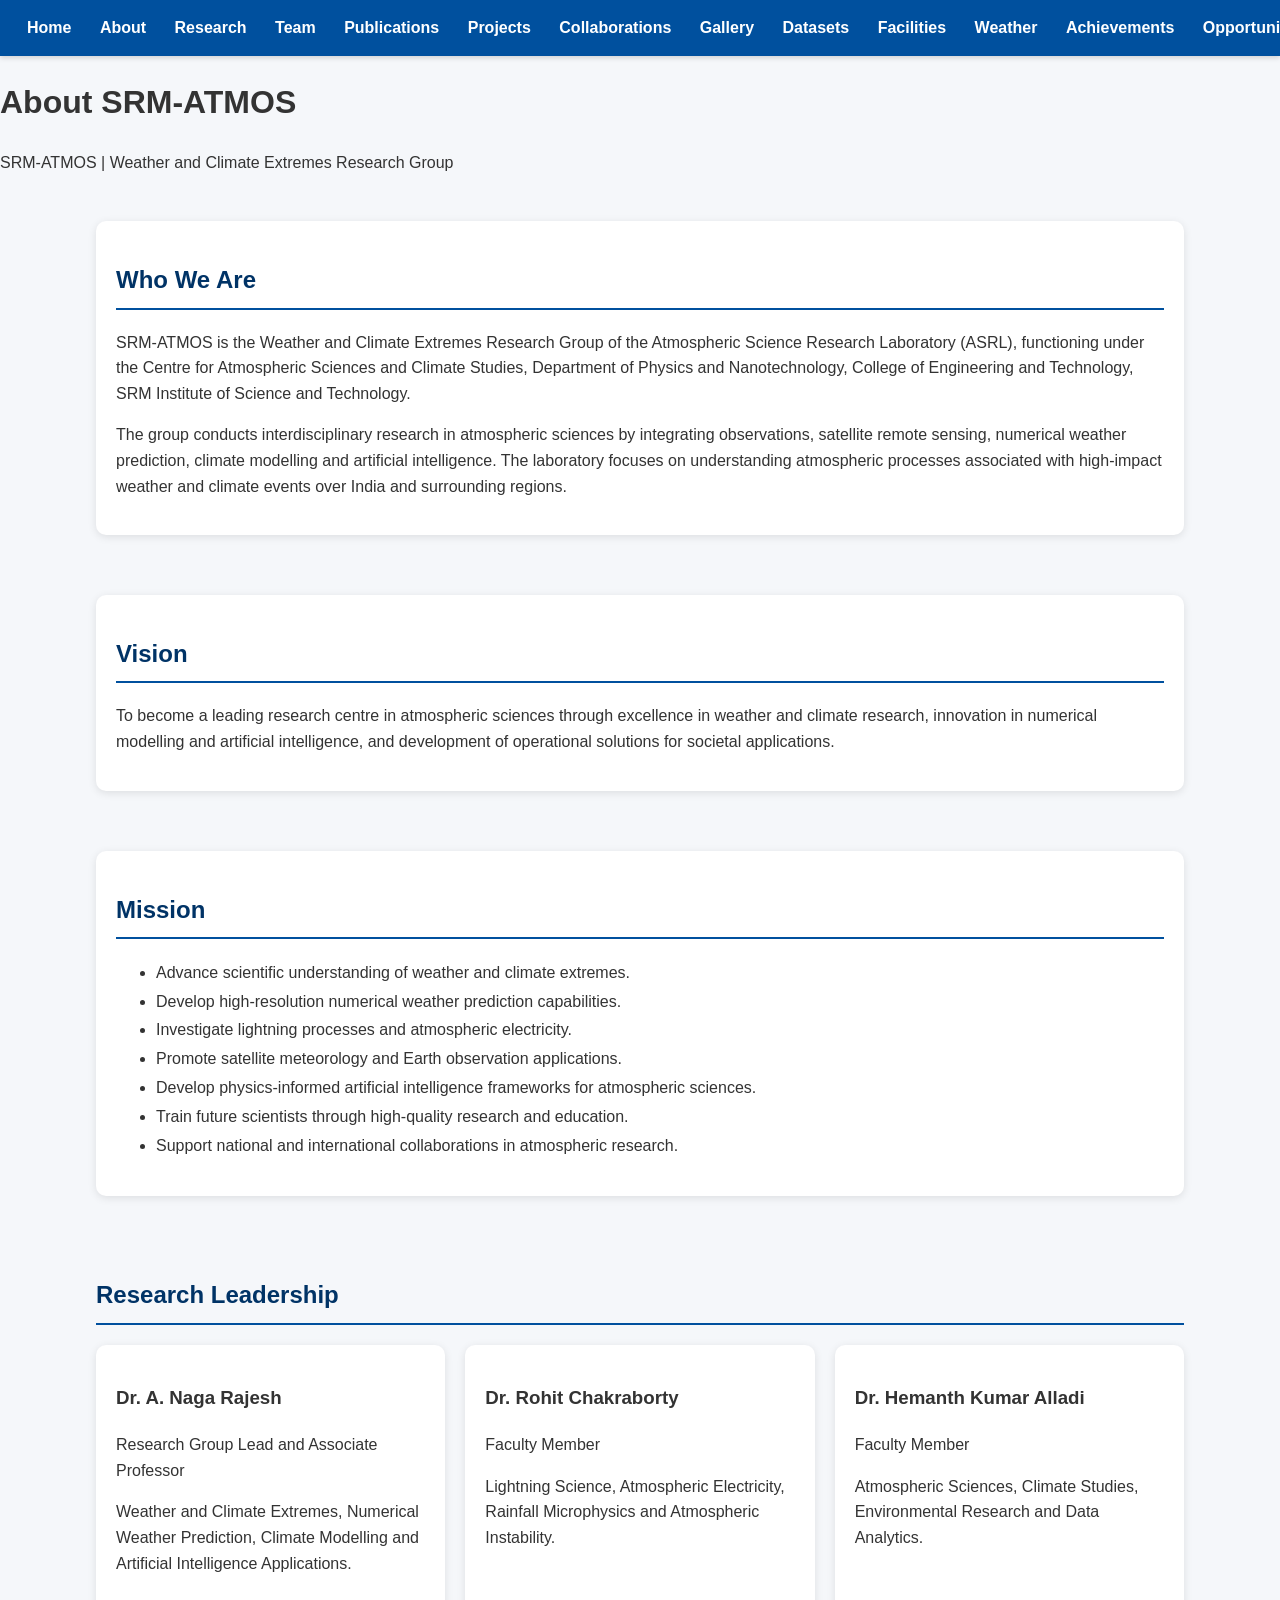
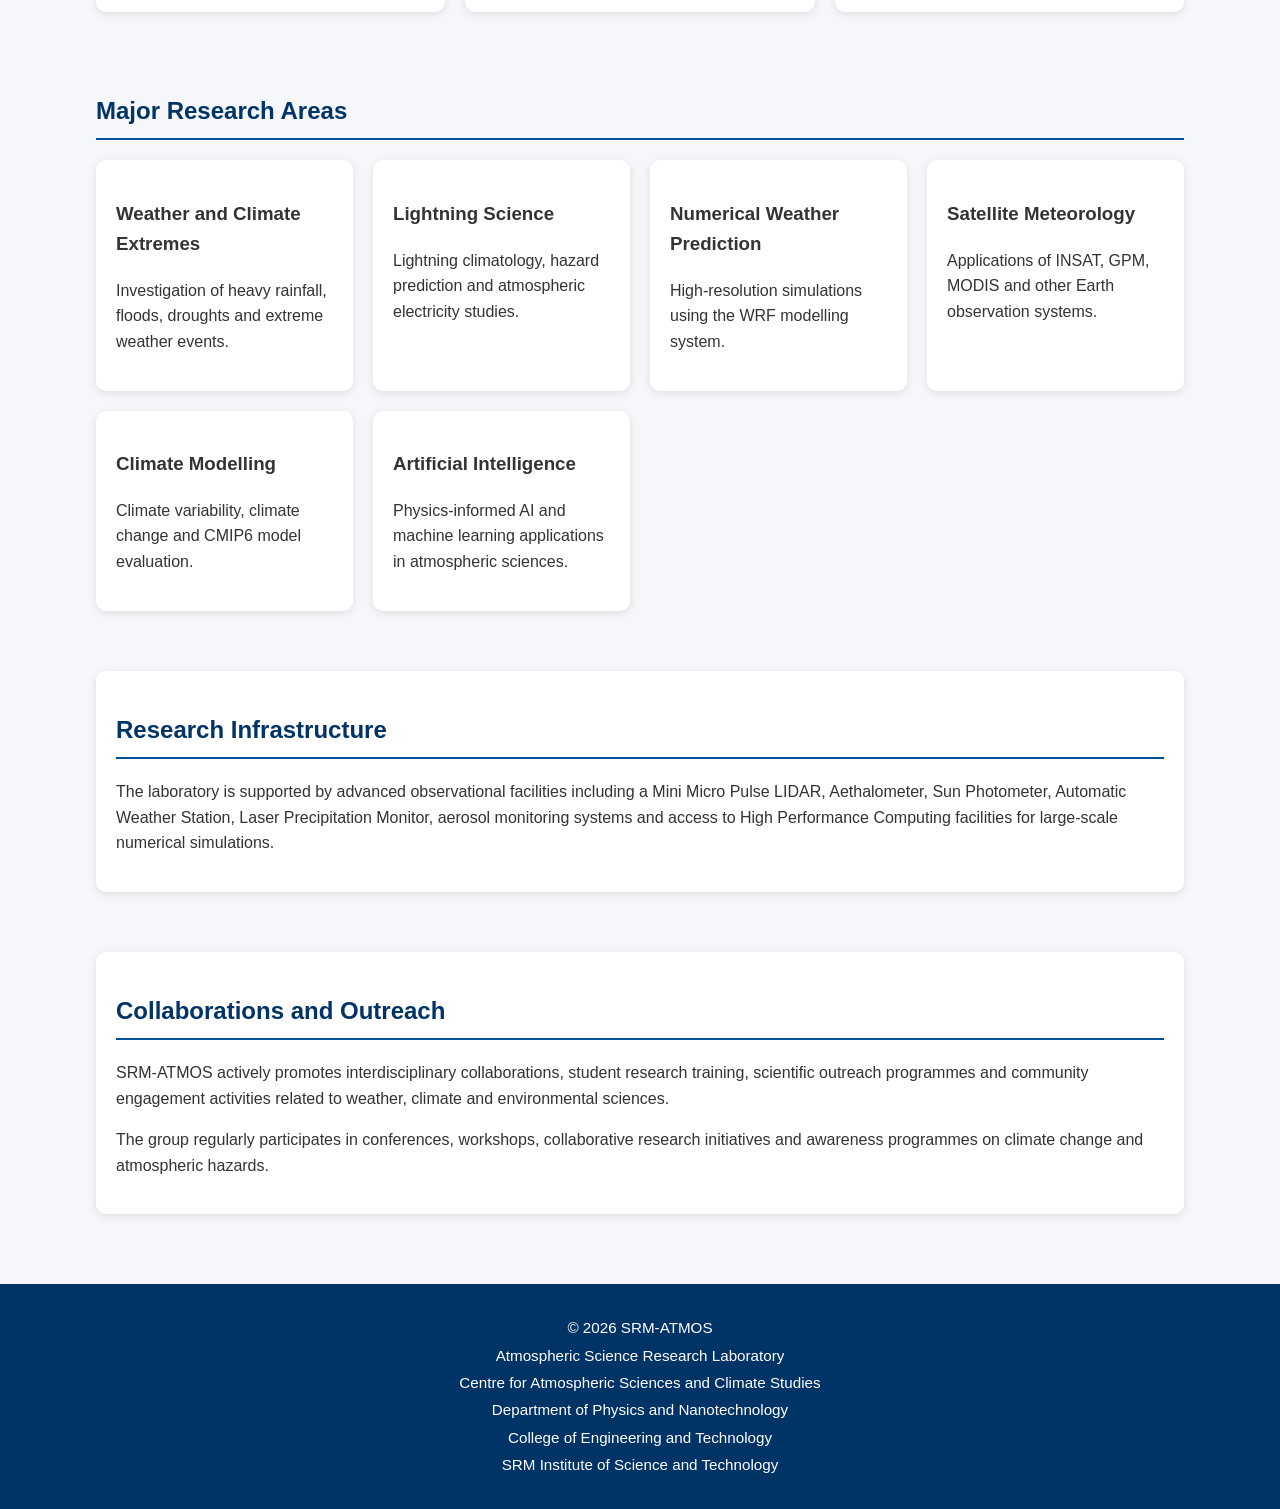
==== about.html @ 1bf23ae3 "Update about.html" ====
<!DOCTYPE html>

<html>

<head>

    <title>About - SRM-ATMOS</title>

    <link rel="stylesheet" href="css/style.css">

    <link rel="icon" href="images/logo.png">

    <meta charset="UTF-8">

    <meta name="viewport" content="width=device-width, initial-scale=1.0">

</head>

<body>

<nav>

    <a href="index.html">Home</a>
    <a href="about.html">About</a>
    <a href="research.html">Research</a>
    <a href="team.html">Team</a>
    <a href="publications.html">Publications</a>
    <a href="projects.html">Projects</a>
    <a href="collaborations.html">Collaborations</a>
    <a href="gallery.html">Gallery</a>
    <a href="datasets.html">Datasets</a>
    <a href="facilities.html">Facilities</a>
    <a href="weather.html">Weather</a>
    <a href="achievements.html">Achievements</a>
    <a href="opportunities.html">Opportunities</a>
    <a href="contact.html">Contact</a>

</nav>

<header>

<h1>About SRM-ATMOS</h1>

 <p>SRM-ATMOS | Weather and Climate Extremes Research Group</p>
</header>

<div class="container">

<section class="section">

<div class="card">

<h2>Who We Are</h2>

<p>
SRM-ATMOS is the Weather and Climate Extremes Research Group of the Atmospheric Science Research Laboratory (ASRL), functioning under the Centre for Atmospheric Sciences and Climate Studies, Department of Physics and Nanotechnology, College of Engineering and Technology, SRM Institute of Science and Technology.
</p>

<p>
The group conducts interdisciplinary research in atmospheric sciences by integrating observations, satellite remote sensing, numerical weather prediction, climate modelling and artificial intelligence. The laboratory focuses on understanding atmospheric processes associated with high-impact weather and climate events over India and surrounding regions.
</p>

</div>

</section>

<section class="section">

<div class="card">

<h2>Vision</h2>

<p>
To become a leading research centre in atmospheric sciences through excellence in weather and climate research, innovation in numerical modelling and artificial intelligence, and development of operational solutions for societal applications.
</p>

</div>

</section>

<section class="section">

<div class="card">

<h2>Mission</h2>

<ul>

<li>Advance scientific understanding of weather and climate extremes.</li>

<li>Develop high-resolution numerical weather prediction capabilities.</li>

<li>Investigate lightning processes and atmospheric electricity.</li>

<li>Promote satellite meteorology and Earth observation applications.</li>

<li>Develop physics-informed artificial intelligence frameworks for atmospheric sciences.</li>

<li>Train future scientists through high-quality research and education.</li>

<li>Support national and international collaborations in atmospheric research.</li>

</ul>

</div>

</section>

<section class="section">

<h2>Research Leadership</h2>

<div class="grid">

<div class="card">

<h3>Dr. A. Naga Rajesh</h3>

<p>
Research Group Lead and Associate Professor
</p>

<p>
Weather and Climate Extremes, Numerical Weather Prediction, Climate Modelling and Artificial Intelligence Applications.
</p>

</div>

<div class="card">

<h3>Dr. Rohit Chakraborty</h3>

<p>
Faculty Member
</p>

<p>
Lightning Science, Atmospheric Electricity, Rainfall Microphysics and Atmospheric Instability.
</p>

</div>

<div class="card">

<h3>Dr. Hemanth Kumar Alladi</h3>

<p>
Faculty Member
</p>

<p>
Atmospheric Sciences, Climate Studies, Environmental Research and Data Analytics.
</p>

</div>

</div>

</section>

<section class="section">

<h2>Major Research Areas</h2>

<div class="grid">

<div class="card">
<h3>Weather and Climate Extremes</h3>
<p>Investigation of heavy rainfall, floods, droughts and extreme weather events.</p>
</div>

<div class="card">
<h3>Lightning Science</h3>
<p>Lightning climatology, hazard prediction and atmospheric electricity studies.</p>
</div>

<div class="card">
<h3>Numerical Weather Prediction</h3>
<p>High-resolution simulations using the WRF modelling system.</p>
</div>

<div class="card">
<h3>Satellite Meteorology</h3>
<p>Applications of INSAT, GPM, MODIS and other Earth observation systems.</p>
</div>

<div class="card">
<h3>Climate Modelling</h3>
<p>Climate variability, climate change and CMIP6 model evaluation.</p>
</div>

<div class="card">
<h3>Artificial Intelligence</h3>
<p>Physics-informed AI and machine learning applications in atmospheric sciences.</p>
</div>

</div>

</section>

<section class="section">

<div class="card">

<h2>Research Infrastructure</h2>

<p>
The laboratory is supported by advanced observational facilities including a Mini Micro Pulse LIDAR, Aethalometer, Sun Photometer, Automatic Weather Station, Laser Precipitation Monitor, aerosol monitoring systems and access to High Performance Computing facilities for large-scale numerical simulations.
</p>

</div>

</section>

<section class="section">

<div class="card">

<h2>Collaborations and Outreach</h2>

<p>
SRM-ATMOS actively promotes interdisciplinary collaborations, student research training, scientific outreach programmes and community engagement activities related to weather, climate and environmental sciences.
</p>

<p>
The group regularly participates in conferences, workshops, collaborative research initiatives and awareness programmes on climate change and atmospheric hazards.
</p>

</div>

</section>

</div>

<footer>

© 2026 SRM-ATMOS<br>

Atmospheric Science Research Laboratory<br>

Centre for Atmospheric Sciences and Climate Studies<br>

Department of Physics and Nanotechnology<br>

College of Engineering and Technology<br>

SRM Institute of Science and Technology

</footer>

</body>

</html>
---- css/style.css ----
```css
body{
    background:red !important;
}

body{
    font-family: Arial, Helvetica, sans-serif;
    margin:0;
    padding:0;
    background:#f5f7fa;
    color:#333;
    line-height:1.6;
}

/* =====================================
   NAVIGATION
===================================== */

nav{
    background:#00509e;
    text-align:center;
    padding:15px;
    position:sticky;
    top:0;
    z-index:1000;
    box-shadow:0 2px 5px rgba(0,0,0,0.15);

    overflow-x:auto;
    white-space:nowrap;
}

nav a{
    color:white;
    text-decoration:none;
    margin:0 12px;
    font-weight:bold;
    display:inline-block;
}

nav a:hover{
    color:#ffcc00;
}

/* =====================================
   HERO BANNER
===================================== */

.hero{
    width:100%;
    text-align:center;
    background:white;
}

.banner-image{
    width:100%;
    height:auto;
    display:block;
}

/* =====================================
   MAIN LAYOUT
===================================== */

.container{
    width:85%;
    max-width:1100px;
    margin:auto;
}

.section{
    padding:30px 0;
}

.section h2{
    color:#003366;
    border-bottom:2px solid #00509e;
    padding-bottom:8px;
    margin-bottom:20px;
}

/* =====================================
   GRID
===================================== */

.grid{
    display:grid;
    grid-template-columns:repeat(auto-fit,minmax(250px,1fr));
    gap:20px;
}

/* =====================================
   CARDS
===================================== */

.card{
    background:white;
    padding:20px;
    border-radius:10px;
    box-shadow:0 2px 8px rgba(0,0,0,0.10);
    transition:0.3s;
}

.card:hover{
    transform:translateY(-4px);
}

/* =====================================
   FACULTY PROFILES
===================================== */

.profile-card{
    text-align:center;
}

.profile-card img{
    width:180px;
    height:220px;
    object-fit:cover;
    border-radius:10px;
    border:3px solid #003366;
    margin-bottom:10px;
}

.profile-card h3{
    color:#003366;
    margin-top:10px;
    margin-bottom:5px;
}

/* =====================================
   BUTTONS
===================================== */

.button{
    display:inline-block;
    background:#00509e;
    color:white;
    text-decoration:none;
    padding:10px 18px;
    border-radius:5px;
    margin-top:10px;
}

.button:hover{
    background:#003366;
}

/* =====================================
   TABLES
===================================== */

table{
    width:100%;
    border-collapse:collapse;
    background:white;
    overflow-x:auto;
    display:block;
}

table,
th,
td{
    border:1px solid #ddd;
}

th{
    background:#00509e;
    color:white;
}

th,
td{
    padding:12px;
    text-align:left;
}

/* =====================================
   LISTS
===================================== */

ul{
    line-height:1.8;
}

/* =====================================
   IMAGES
===================================== */

img{
    max-width:100%;
}

.gallery img{
    width:100%;
    border-radius:8px;
}
.gallery-image{
    width:100%;
    height:250px;
    object-fit:cover;
    border-radius:8px;
}
/* =====================================
   FOOTER
===================================== */

footer{
    background:#003366;
    color:white;
    text-align:center;
    padding:30px;
    margin-top:40px;
    line-height:1.8;
    font-size:0.95rem;
}

/* =====================================
   MOBILE DEVICES
===================================== */

/* =====================================
   MOBILE DEVICES
===================================== */

@media screen and (max-width:768px){

    /* Compact Menu */

   nav{
    display:flex;
    overflow-x:auto;
    white-space:nowrap;
    padding:10px;
    gap:10px;
    justify-content:flex-start;
    -webkit-overflow-scrolling:touch;
}

    nav a{
    display:inline-block;
    flex:0 0 auto;
    margin:0;
    padding:8px 12px;
    background:none;
    border-radius:0;
    font-size:14px;
}

    .container{
        width:95%;
    }

    /* Banner */

    .banner-image{
        width:100%;
        height:auto;
        max-height:none;
    }

    /* Profile Images */

    .profile-card img{
        width:130px;
        height:160px;
    }

    /* Cards */

    .card{
        padding:15px;
    }

    .section{
        padding:20px 0;
    }

    /* Typography */

    h1{
        font-size:1.8rem;
    }

    h2{
        font-size:1.4rem;
    }

    h3{
        font-size:1.1rem;
    }

    /* Single-column Layout */

    .grid{
        grid-template-columns:1fr;
    }

    .grid > *{
        width:100%;
    }

    /* Tables */

    table{
        display:block;
        overflow-x:auto;
        white-space:nowrap;
    }

    /* Weather Maps */

    iframe{
        width:100%;
        height:400px;
    }

}
/* =====================================
   LARGE SCREENS
===================================== */

@media screen and (min-width:1200px){

    .container{
        max-width:1200px;
    }

}
```
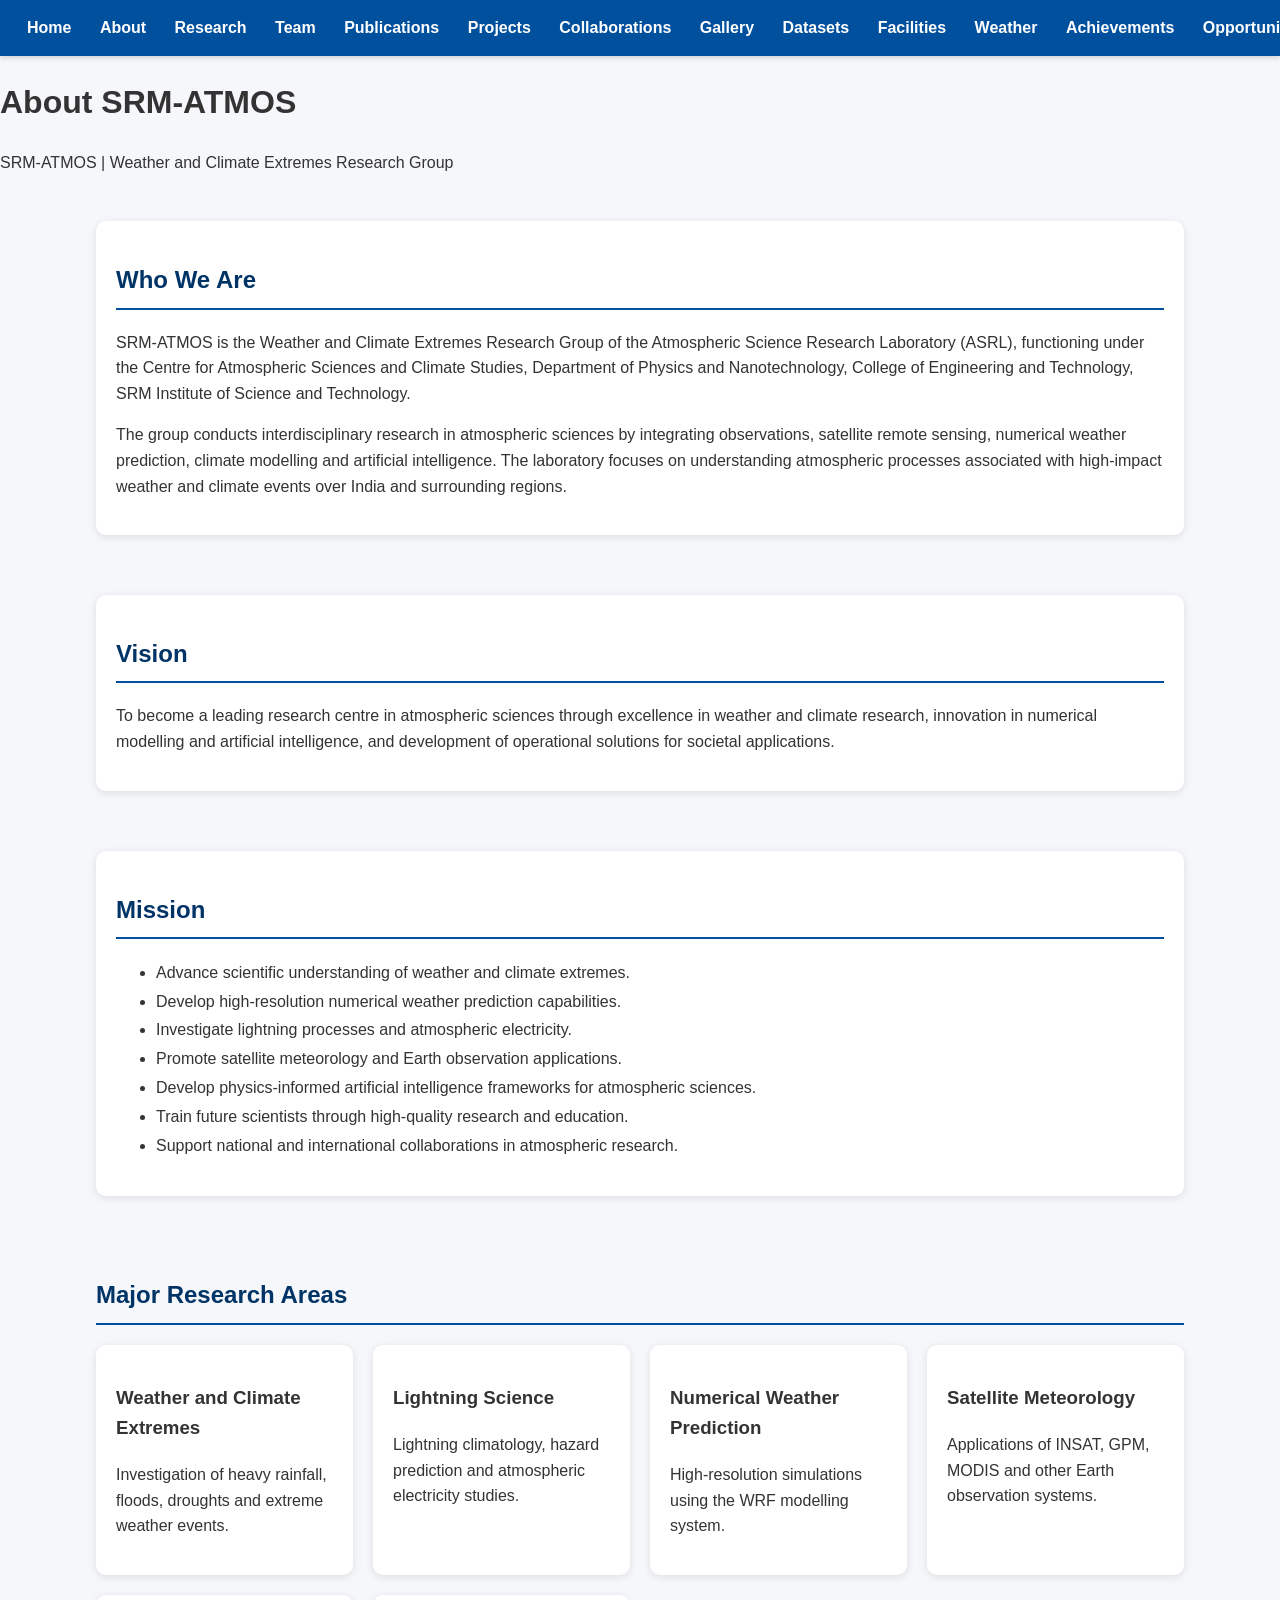
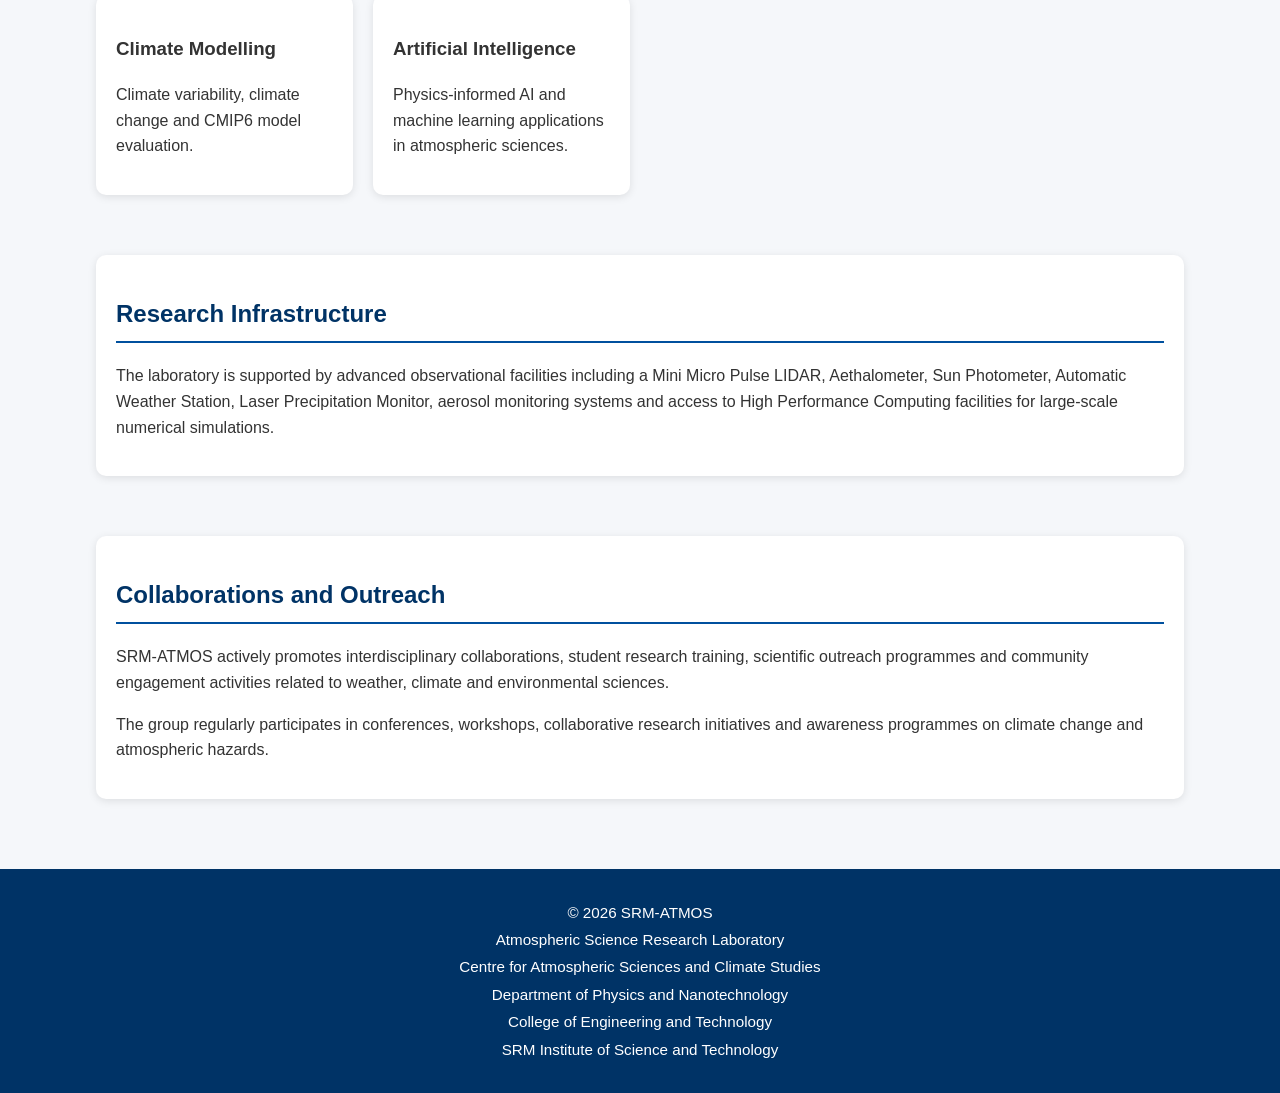
==== commit a9a34c8a: "Update about.html" ====
--- a/about.html
+++ b/about.html
@@ -108,58 +108,6 @@
 
 <section class="section">
 
-<h2>Research Leadership</h2>
-
-<div class="grid">
-
-<div class="card">
-
-<h3>Dr. A. Naga Rajesh</h3>
-
-<p>
-Research Group Lead and Associate Professor
-</p>
-
-<p>
-Weather and Climate Extremes, Numerical Weather Prediction, Climate Modelling and Artificial Intelligence Applications.
-</p>
-
-</div>
-
-<div class="card">
-
-<h3>Dr. Rohit Chakraborty</h3>
-
-<p>
-Faculty Member
-</p>
-
-<p>
-Lightning Science, Atmospheric Electricity, Rainfall Microphysics and Atmospheric Instability.
-</p>
-
-</div>
-
-<div class="card">
-
-<h3>Dr. Hemanth Kumar Alladi</h3>
-
-<p>
-Faculty Member
-</p>
-
-<p>
-Atmospheric Sciences, Climate Studies, Environmental Research and Data Analytics.
-</p>
-
-</div>
-
-</div>
-
-</section>
-
-<section class="section">
-
 <h2>Major Research Areas</h2>
 
 <div class="grid">
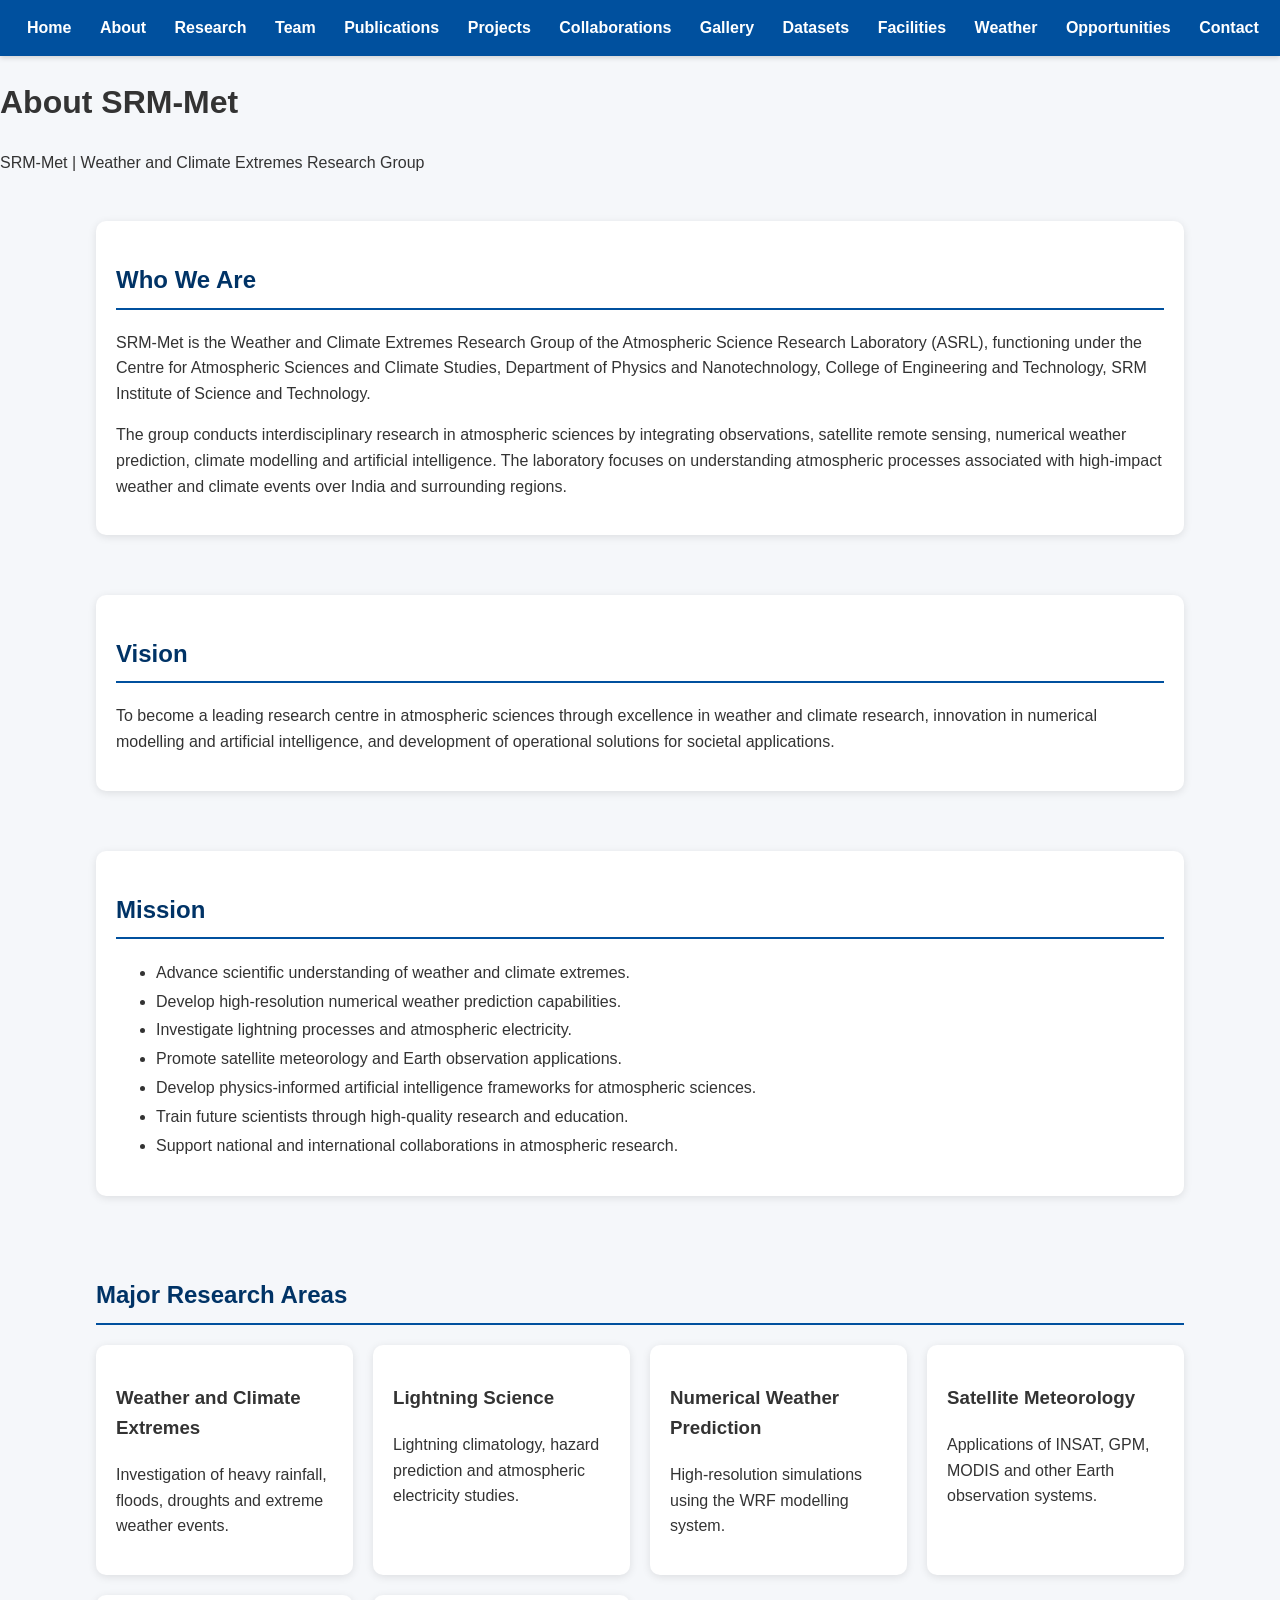
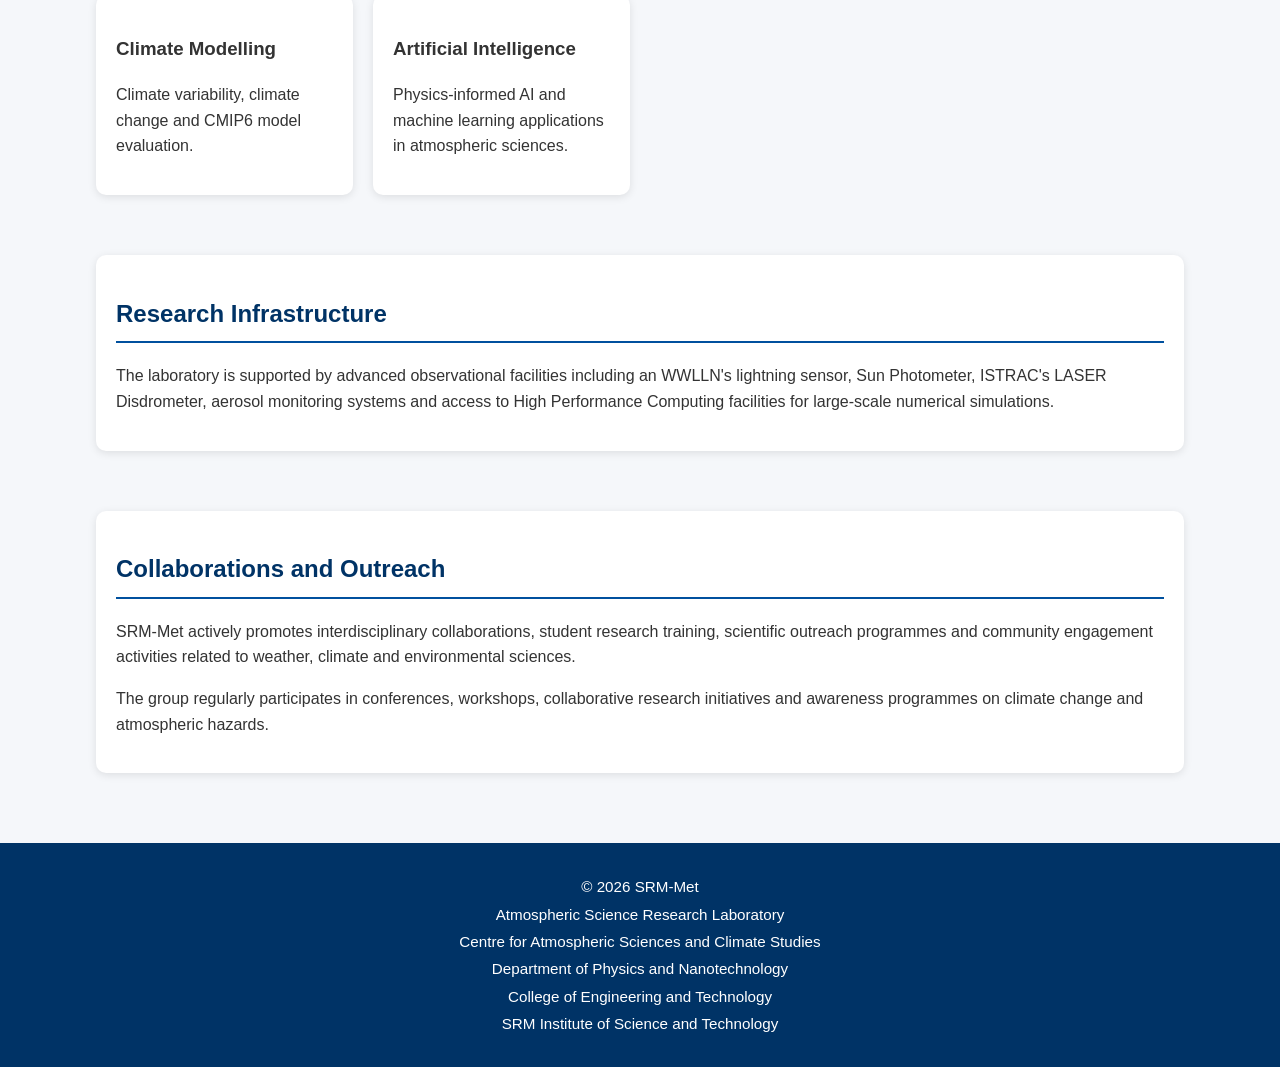
==== commit b87a2c35: "Update about.html" ====
--- a/about.html
+++ b/about.html
@@ -4,7 +4,7 @@
 
 <head>
 
-    <title>About - SRM-ATMOS</title>
+    <title>About - SRM-Met</title>
 
     <link rel="stylesheet" href="css/style.css">
 
@@ -31,7 +31,6 @@
     <a href="datasets.html">Datasets</a>
     <a href="facilities.html">Facilities</a>
     <a href="weather.html">Weather</a>
-    <a href="achievements.html">Achievements</a>
     <a href="opportunities.html">Opportunities</a>
     <a href="contact.html">Contact</a>
 
@@ -39,9 +38,9 @@
 
 <header>
 
-<h1>About SRM-ATMOS</h1>
-
- <p>SRM-ATMOS | Weather and Climate Extremes Research Group</p>
+<h1>About SRM-Met</h1>
+
+ <p>SRM-Met | Weather and Climate Extremes Research Group</p>
 </header>
 
 <div class="container">
@@ -53,7 +52,7 @@
 <h2>Who We Are</h2>
 
 <p>
-SRM-ATMOS is the Weather and Climate Extremes Research Group of the Atmospheric Science Research Laboratory (ASRL), functioning under the Centre for Atmospheric Sciences and Climate Studies, Department of Physics and Nanotechnology, College of Engineering and Technology, SRM Institute of Science and Technology.
+SRM-Met is the Weather and Climate Extremes Research Group of the Atmospheric Science Research Laboratory (ASRL), functioning under the Centre for Atmospheric Sciences and Climate Studies, Department of Physics and Nanotechnology, College of Engineering and Technology, SRM Institute of Science and Technology.
 </p>
 
 <p>
@@ -153,7 +152,7 @@
 <h2>Research Infrastructure</h2>
 
 <p>
-The laboratory is supported by advanced observational facilities including a Mini Micro Pulse LIDAR, Aethalometer, Sun Photometer, Automatic Weather Station, Laser Precipitation Monitor, aerosol monitoring systems and access to High Performance Computing facilities for large-scale numerical simulations.
+The laboratory is supported by advanced observational facilities including an WWLLN's lightning sensor, Sun Photometer, ISTRAC's LASER Disdrometer, aerosol monitoring systems and access to High Performance Computing facilities for large-scale numerical simulations.
 </p>
 
 </div>
@@ -167,7 +166,7 @@
 <h2>Collaborations and Outreach</h2>
 
 <p>
-SRM-ATMOS actively promotes interdisciplinary collaborations, student research training, scientific outreach programmes and community engagement activities related to weather, climate and environmental sciences.
+SRM-Met actively promotes interdisciplinary collaborations, student research training, scientific outreach programmes and community engagement activities related to weather, climate and environmental sciences.
 </p>
 
 <p>
@@ -182,7 +181,7 @@
 
 <footer>
 
-© 2026 SRM-ATMOS<br>
+© 2026 SRM-Met<br>
 
 Atmospheric Science Research Laboratory<br>
 
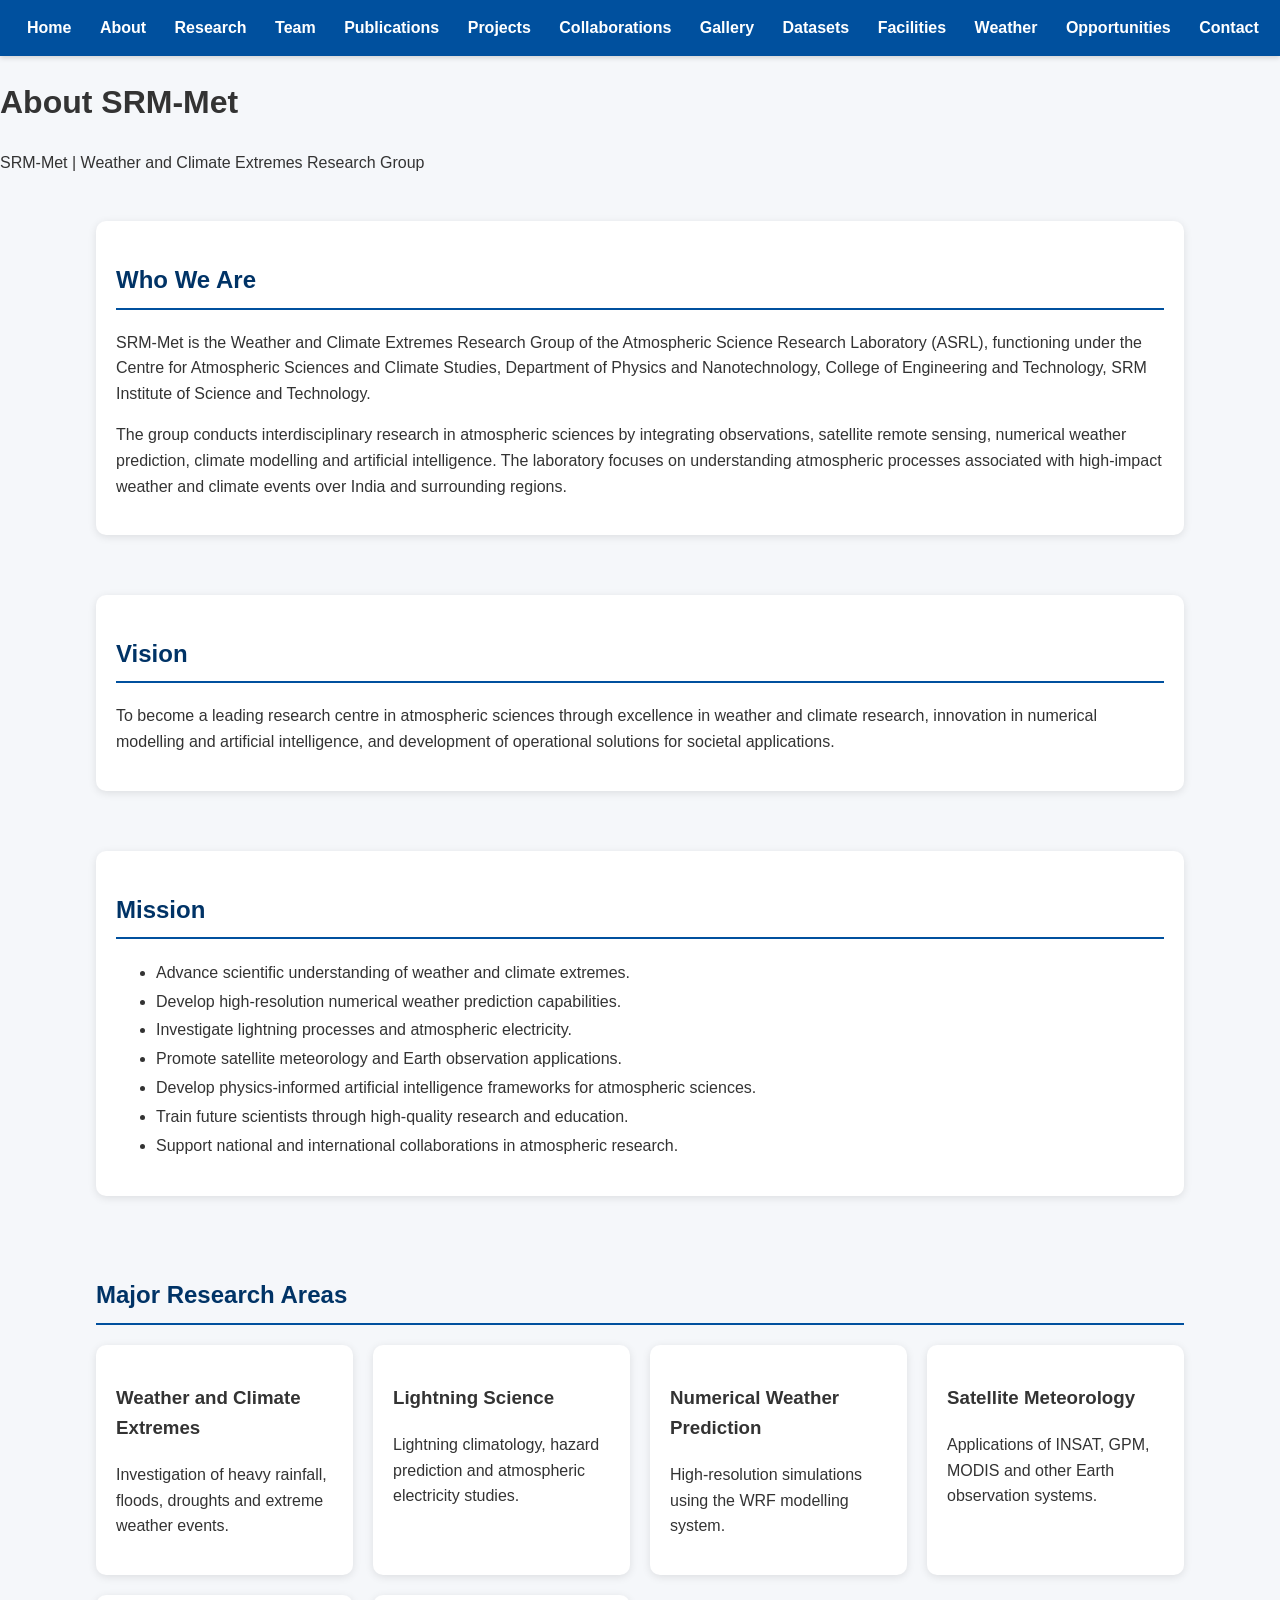
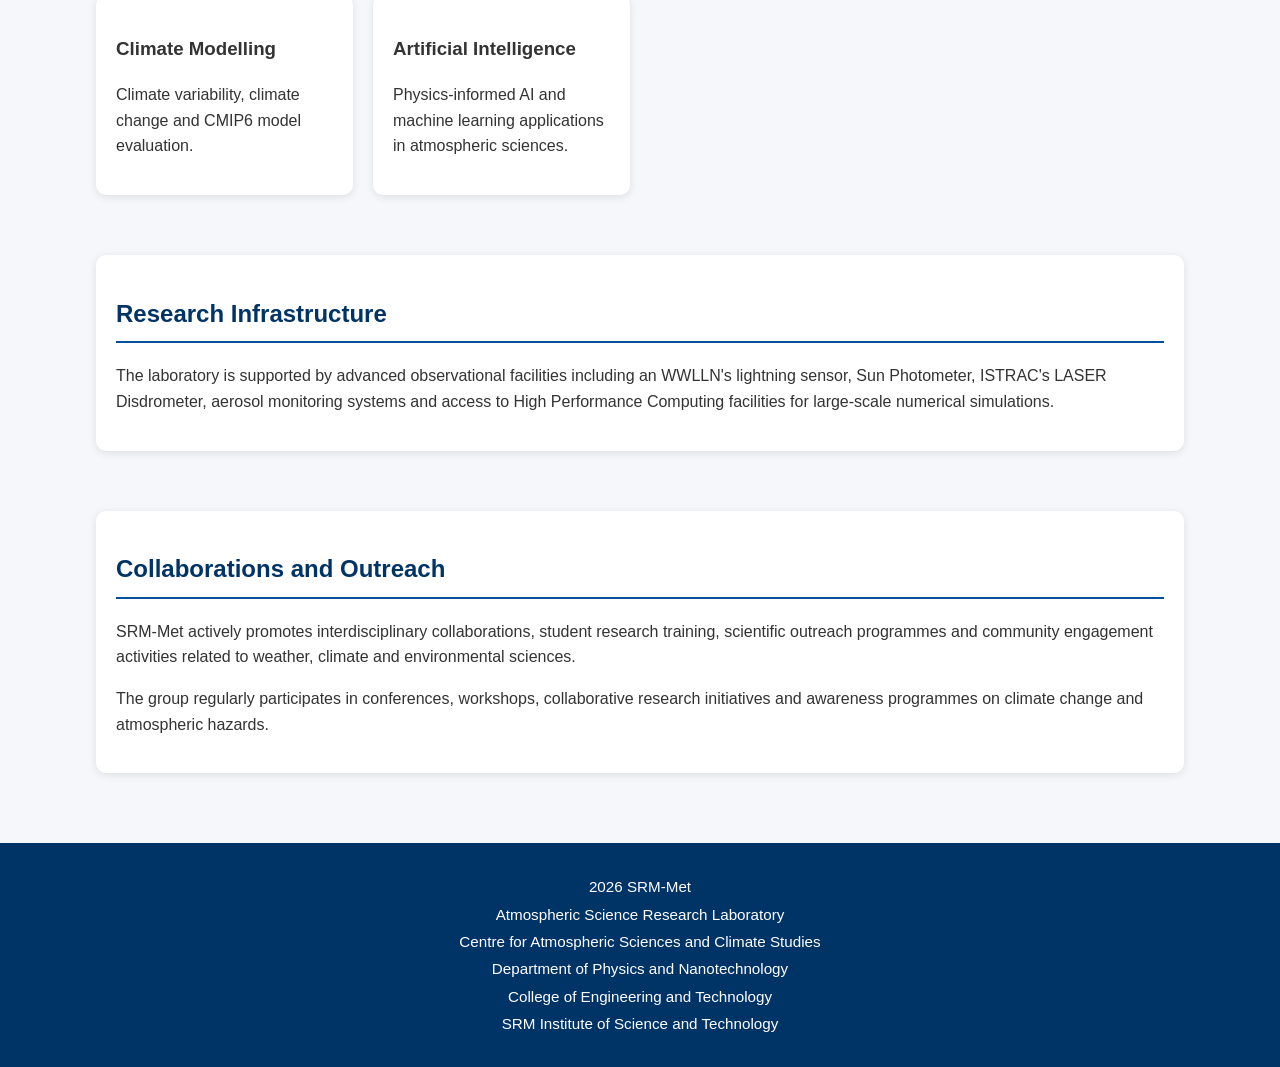
==== commit 6c9ad06b: "Update about.html" ====
--- a/about.html
+++ b/about.html
@@ -13,7 +13,15 @@
     <meta charset="UTF-8">
 
     <meta name="viewport" content="width=device-width, initial-scale=1.0">
-
+<!-- Google tag (gtag.js) -->
+<script async src="https://www.googletagmanager.com/gtag/js?id=G-F5K1TEDGQZ"></script>
+<script>
+  window.dataLayer = window.dataLayer || [];
+  function gtag(){dataLayer.push(arguments);}
+  gtag('js', new Date());
+
+  gtag('config', 'G-F5K1TEDGQZ');
+</script>
 </head>
 
 <body>
@@ -181,7 +189,7 @@
 
 <footer>
 
-© 2026 SRM-Met<br>
+2026 SRM-Met<br>
 
 Atmospheric Science Research Laboratory<br>
 
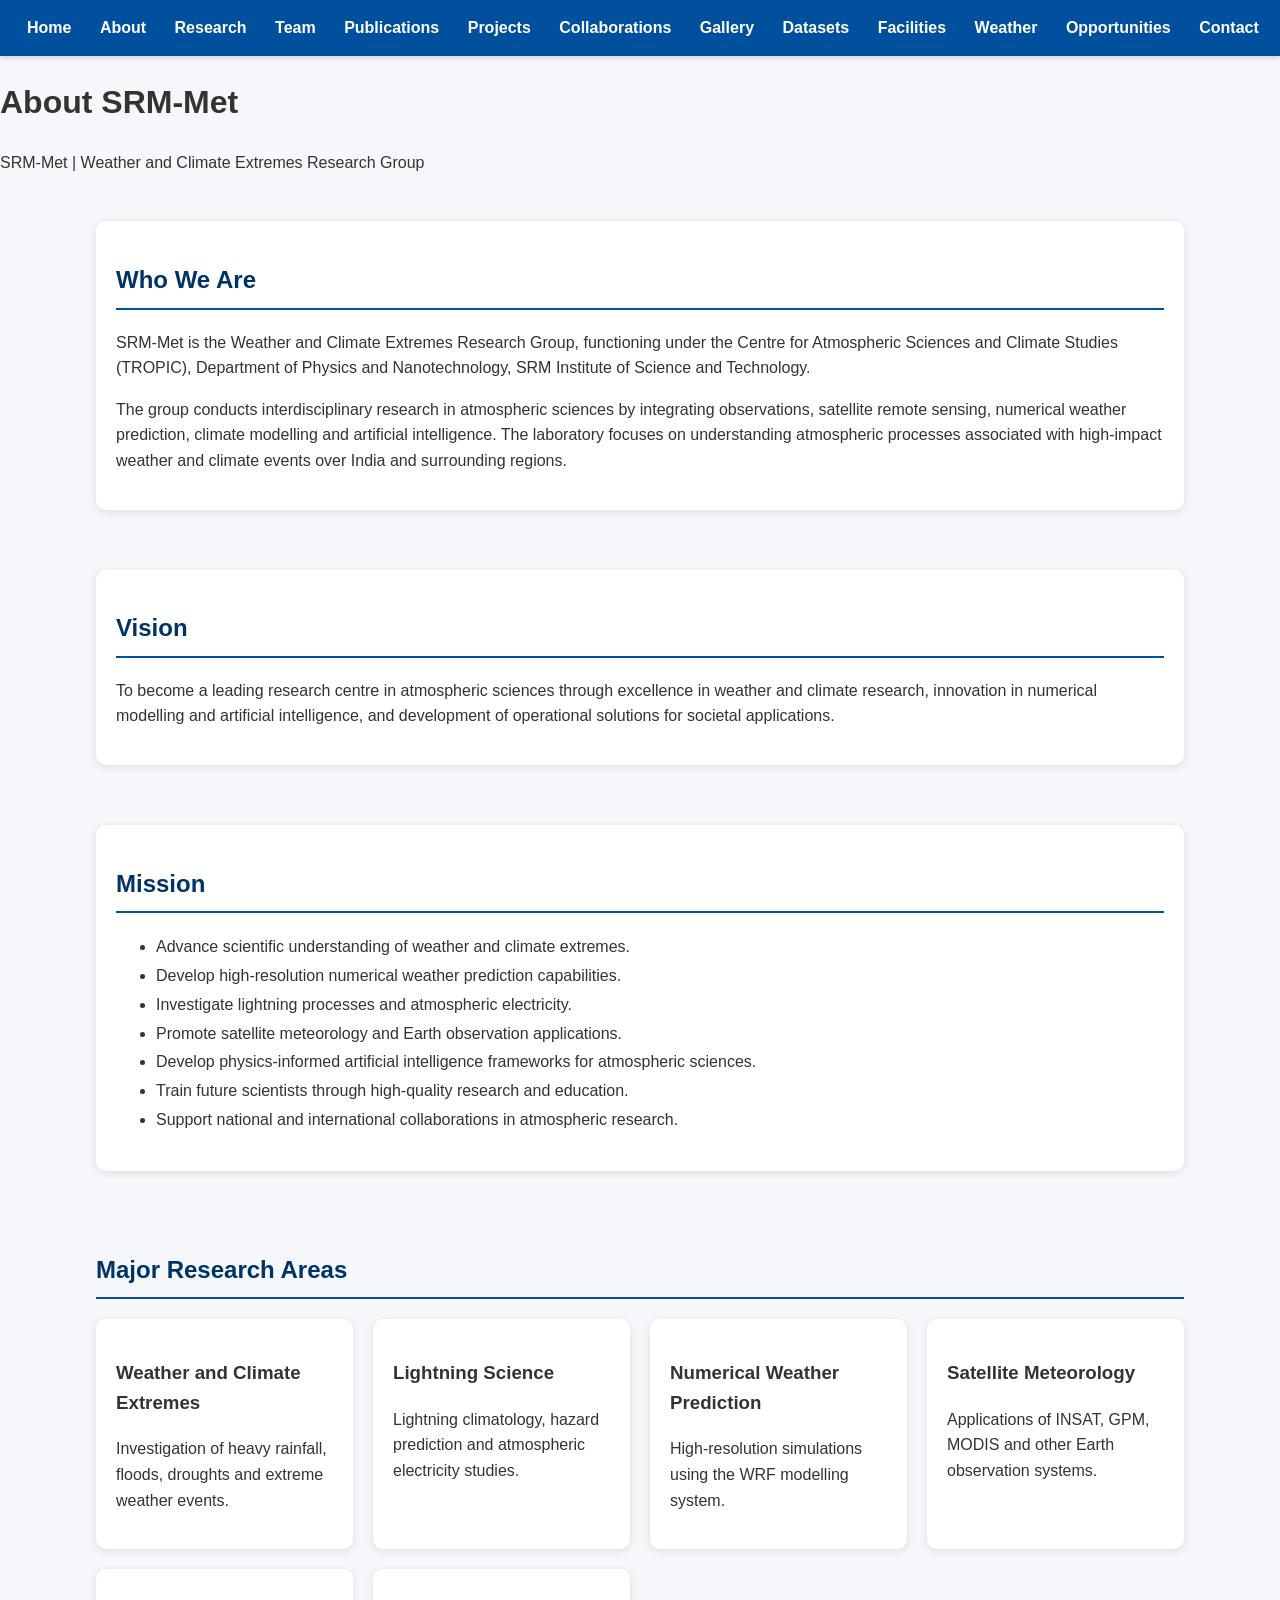
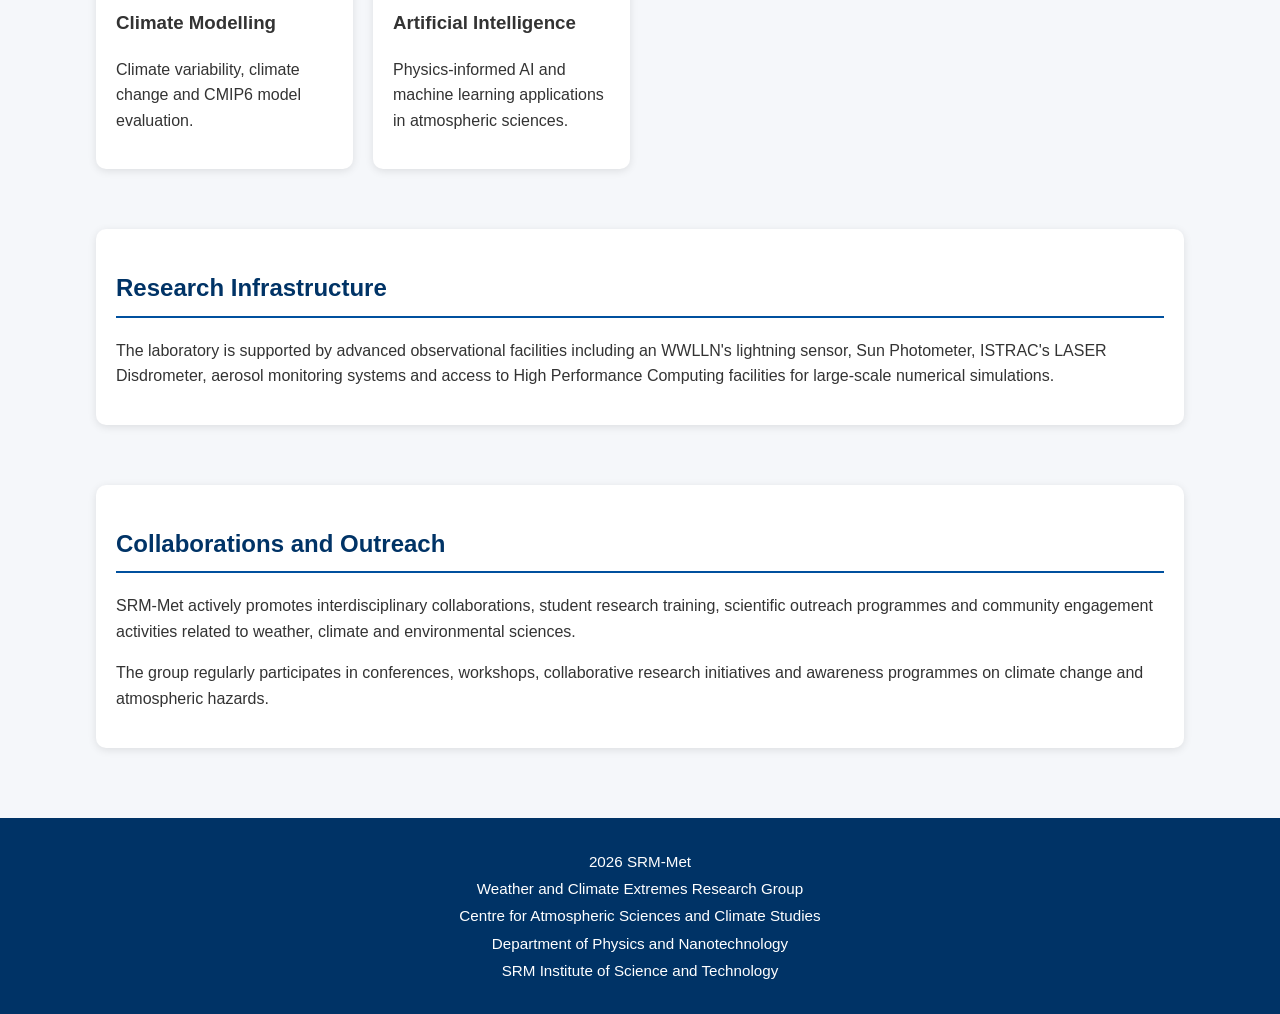
==== commit ddee8bd4: "Update about.html" ====
--- a/about.html
+++ b/about.html
@@ -60,7 +60,7 @@
 <h2>Who We Are</h2>
 
 <p>
-SRM-Met is the Weather and Climate Extremes Research Group of the Atmospheric Science Research Laboratory (ASRL), functioning under the Centre for Atmospheric Sciences and Climate Studies, Department of Physics and Nanotechnology, College of Engineering and Technology, SRM Institute of Science and Technology.
+SRM-Met is the Weather and Climate Extremes Research Group, functioning under the Centre for Atmospheric Sciences and Climate Studies (TROPIC), Department of Physics and Nanotechnology, SRM Institute of Science and Technology.
 </p>
 
 <p>
@@ -190,15 +190,9 @@
 <footer>
 
 2026 SRM-Met<br>
-
-Atmospheric Science Research Laboratory<br>
-
+Weather and Climate Extremes Research Group<br>
 Centre for Atmospheric Sciences and Climate Studies<br>
-
 Department of Physics and Nanotechnology<br>
-
-College of Engineering and Technology<br>
-
 SRM Institute of Science and Technology
 
 </footer>
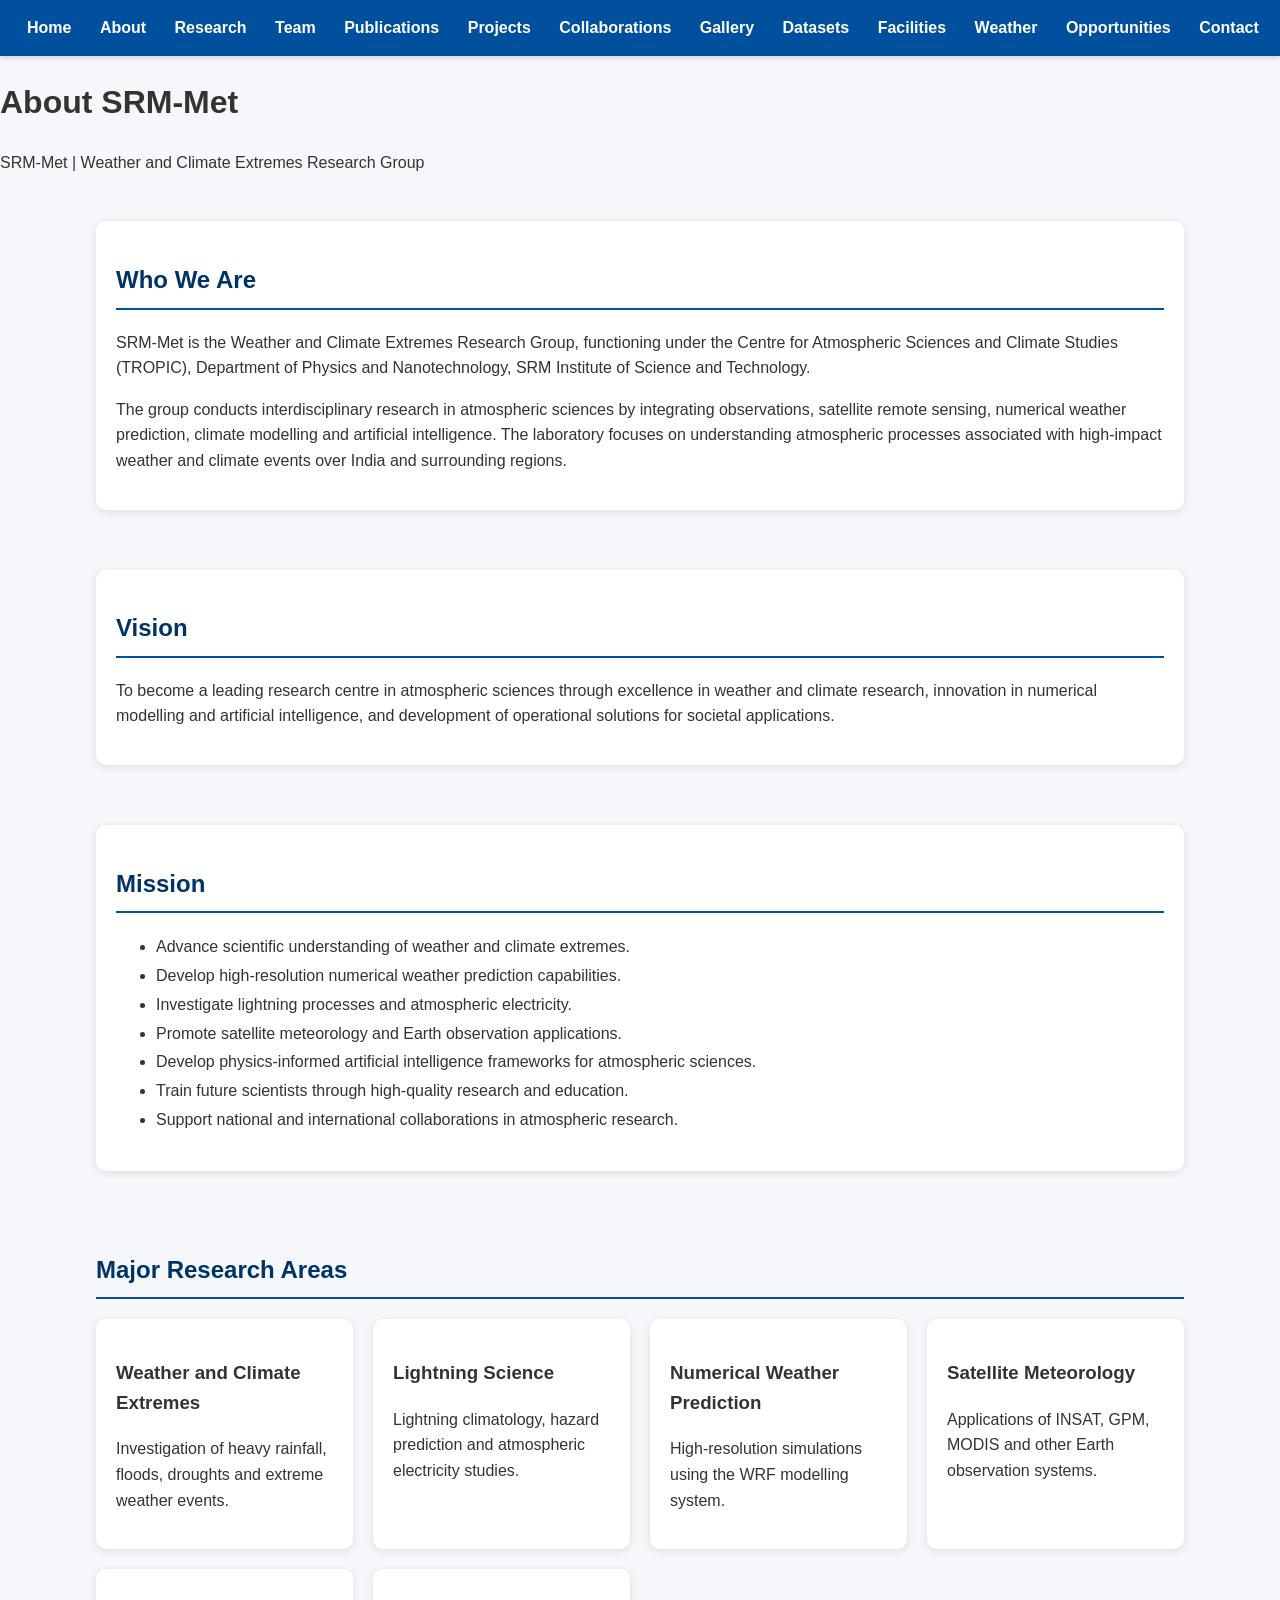
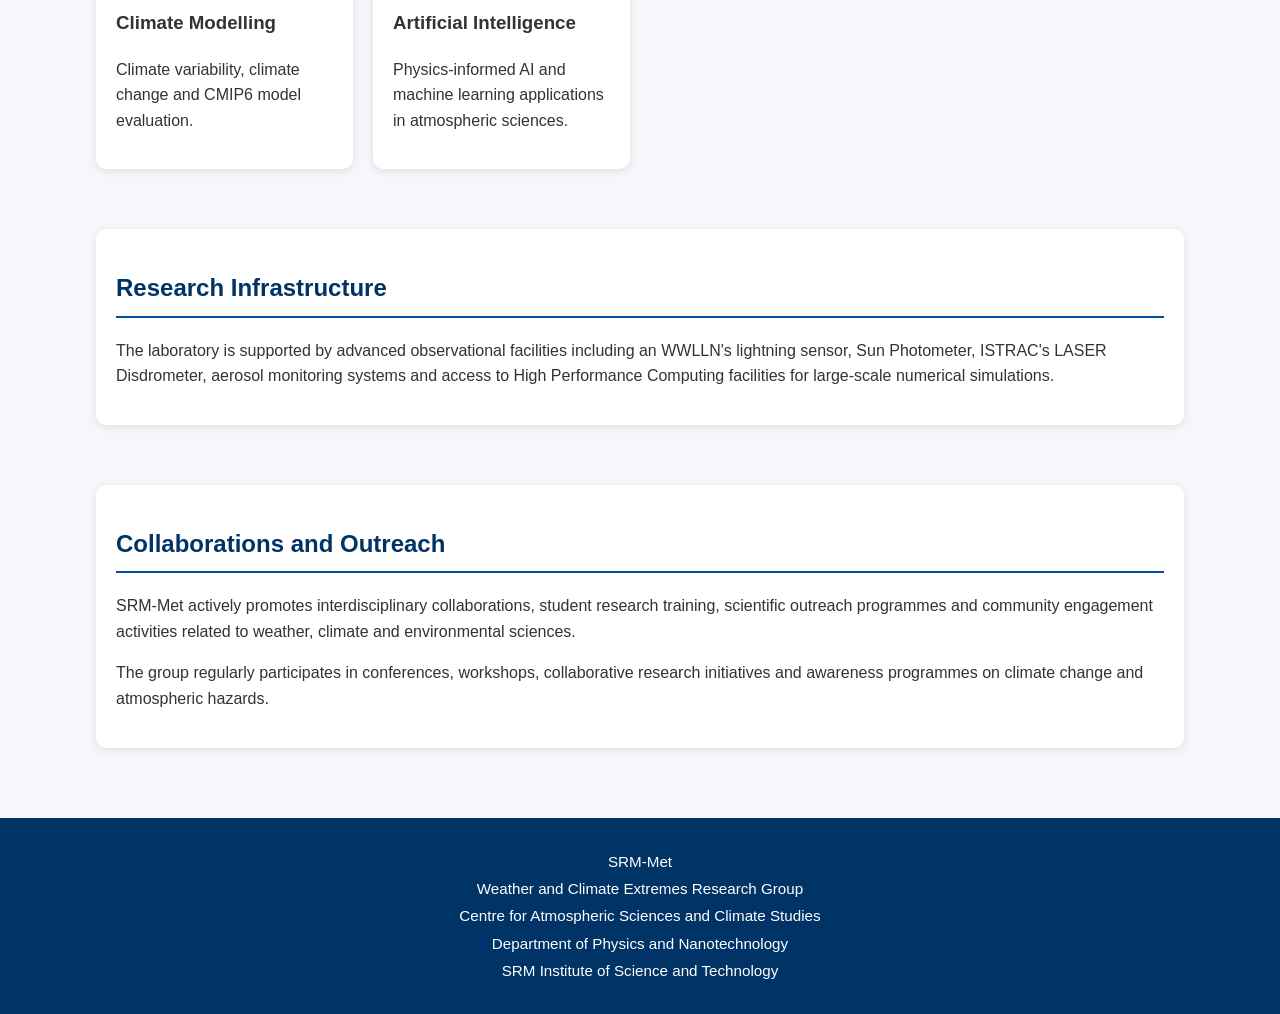
==== commit 2f2d711b: "Update about.html" ====
--- a/about.html
+++ b/about.html
@@ -189,7 +189,7 @@
 
 <footer>
 
-2026 SRM-Met<br>
+SRM-Met<br>
 Weather and Climate Extremes Research Group<br>
 Centre for Atmospheric Sciences and Climate Studies<br>
 Department of Physics and Nanotechnology<br>
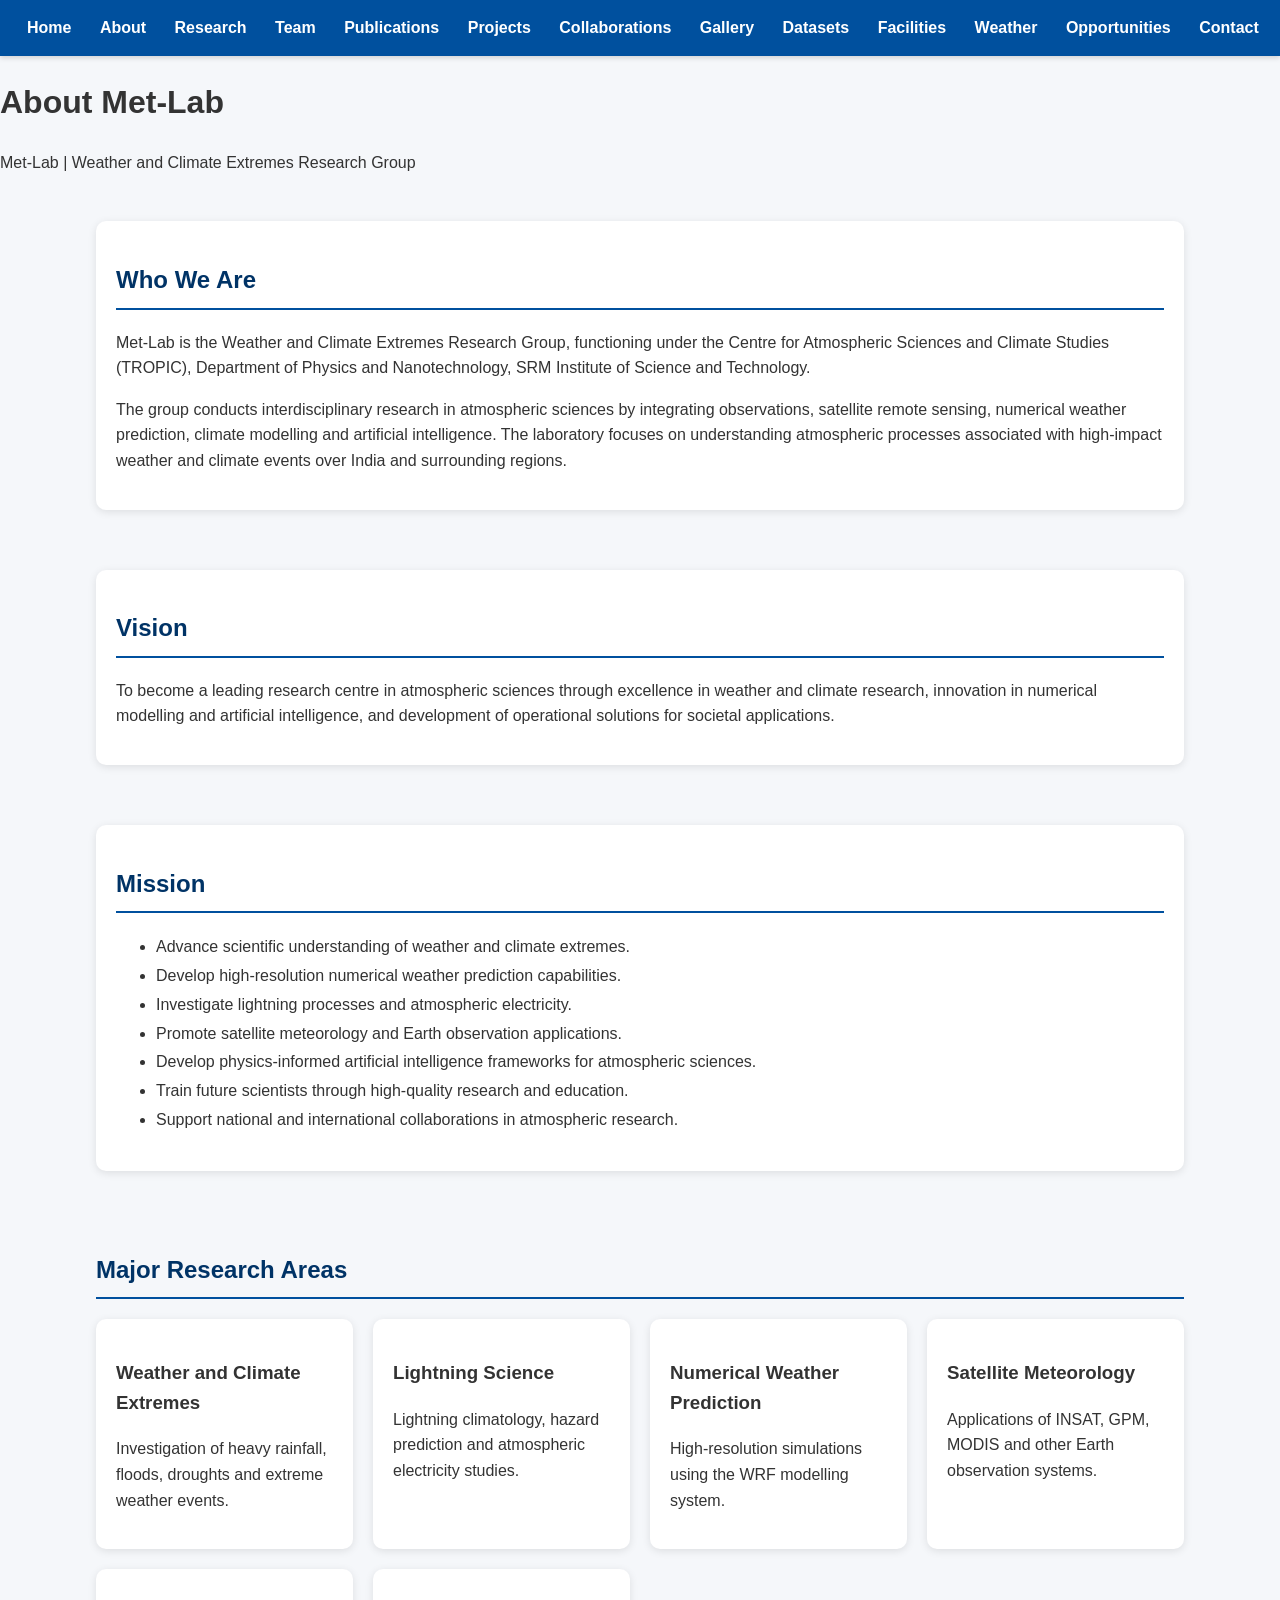
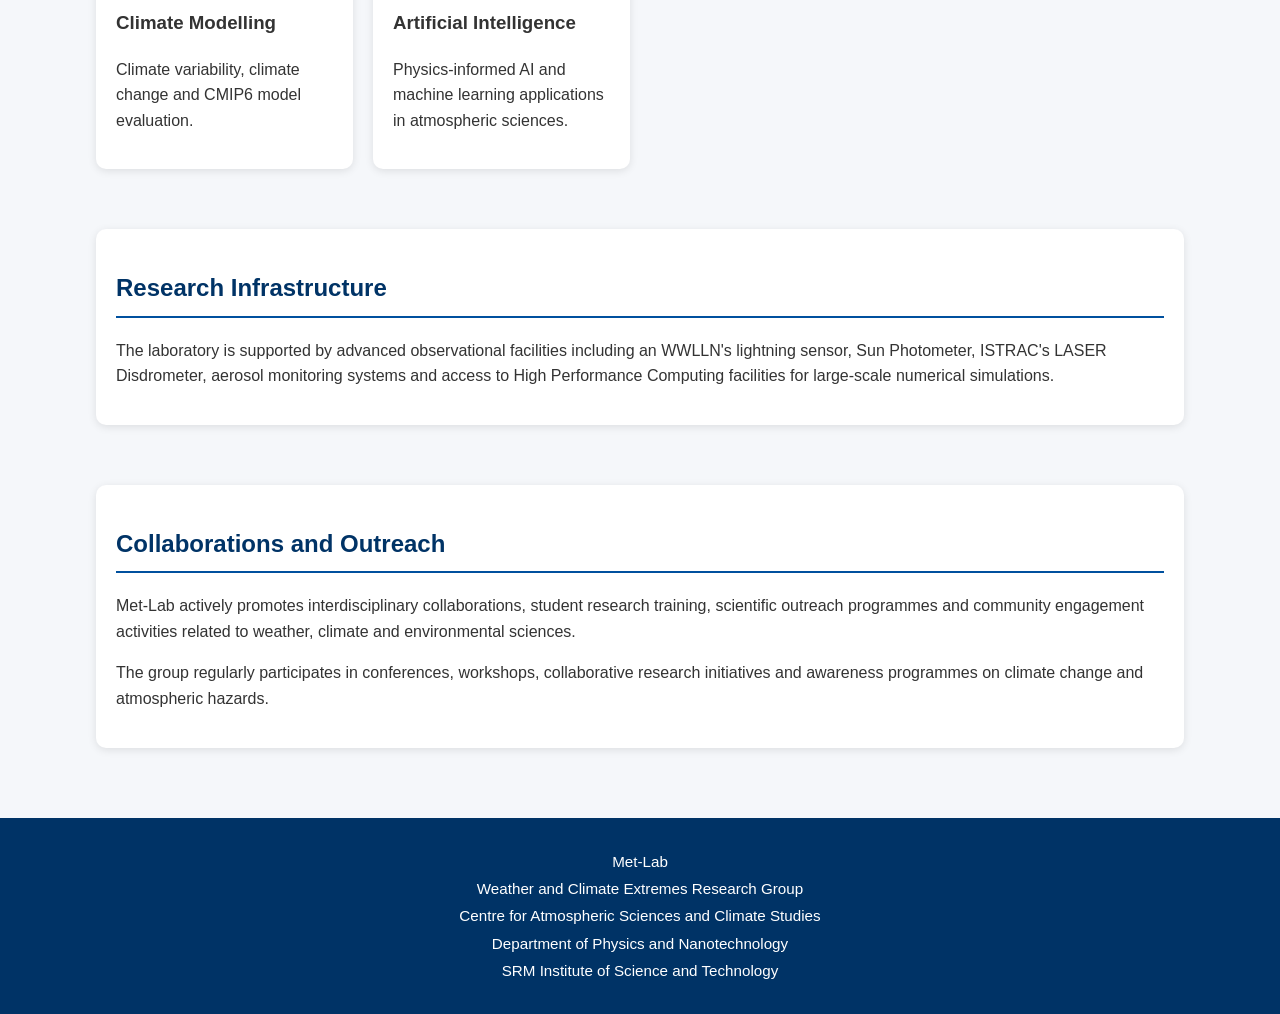
==== commit f49cec82: "Update about.html" ====
--- a/about.html
+++ b/about.html
@@ -4,7 +4,7 @@
 
 <head>
 
-    <title>About - SRM-Met</title>
+    <title>About - Met-Lab</title>
 
     <link rel="stylesheet" href="css/style.css">
 
@@ -46,9 +46,9 @@
 
 <header>
 
-<h1>About SRM-Met</h1>
-
- <p>SRM-Met | Weather and Climate Extremes Research Group</p>
+<h1>About Met-Lab</h1>
+
+ <p>Met-Lab | Weather and Climate Extremes Research Group</p>
 </header>
 
 <div class="container">
@@ -60,7 +60,7 @@
 <h2>Who We Are</h2>
 
 <p>
-SRM-Met is the Weather and Climate Extremes Research Group, functioning under the Centre for Atmospheric Sciences and Climate Studies (TROPIC), Department of Physics and Nanotechnology, SRM Institute of Science and Technology.
+Met-Lab is the Weather and Climate Extremes Research Group, functioning under the Centre for Atmospheric Sciences and Climate Studies (TROPIC), Department of Physics and Nanotechnology, SRM Institute of Science and Technology.
 </p>
 
 <p>
@@ -174,7 +174,7 @@
 <h2>Collaborations and Outreach</h2>
 
 <p>
-SRM-Met actively promotes interdisciplinary collaborations, student research training, scientific outreach programmes and community engagement activities related to weather, climate and environmental sciences.
+Met-Lab actively promotes interdisciplinary collaborations, student research training, scientific outreach programmes and community engagement activities related to weather, climate and environmental sciences.
 </p>
 
 <p>
@@ -189,7 +189,7 @@
 
 <footer>
 
-SRM-Met<br>
+Met-Lab<br>
 Weather and Climate Extremes Research Group<br>
 Centre for Atmospheric Sciences and Climate Studies<br>
 Department of Physics and Nanotechnology<br>
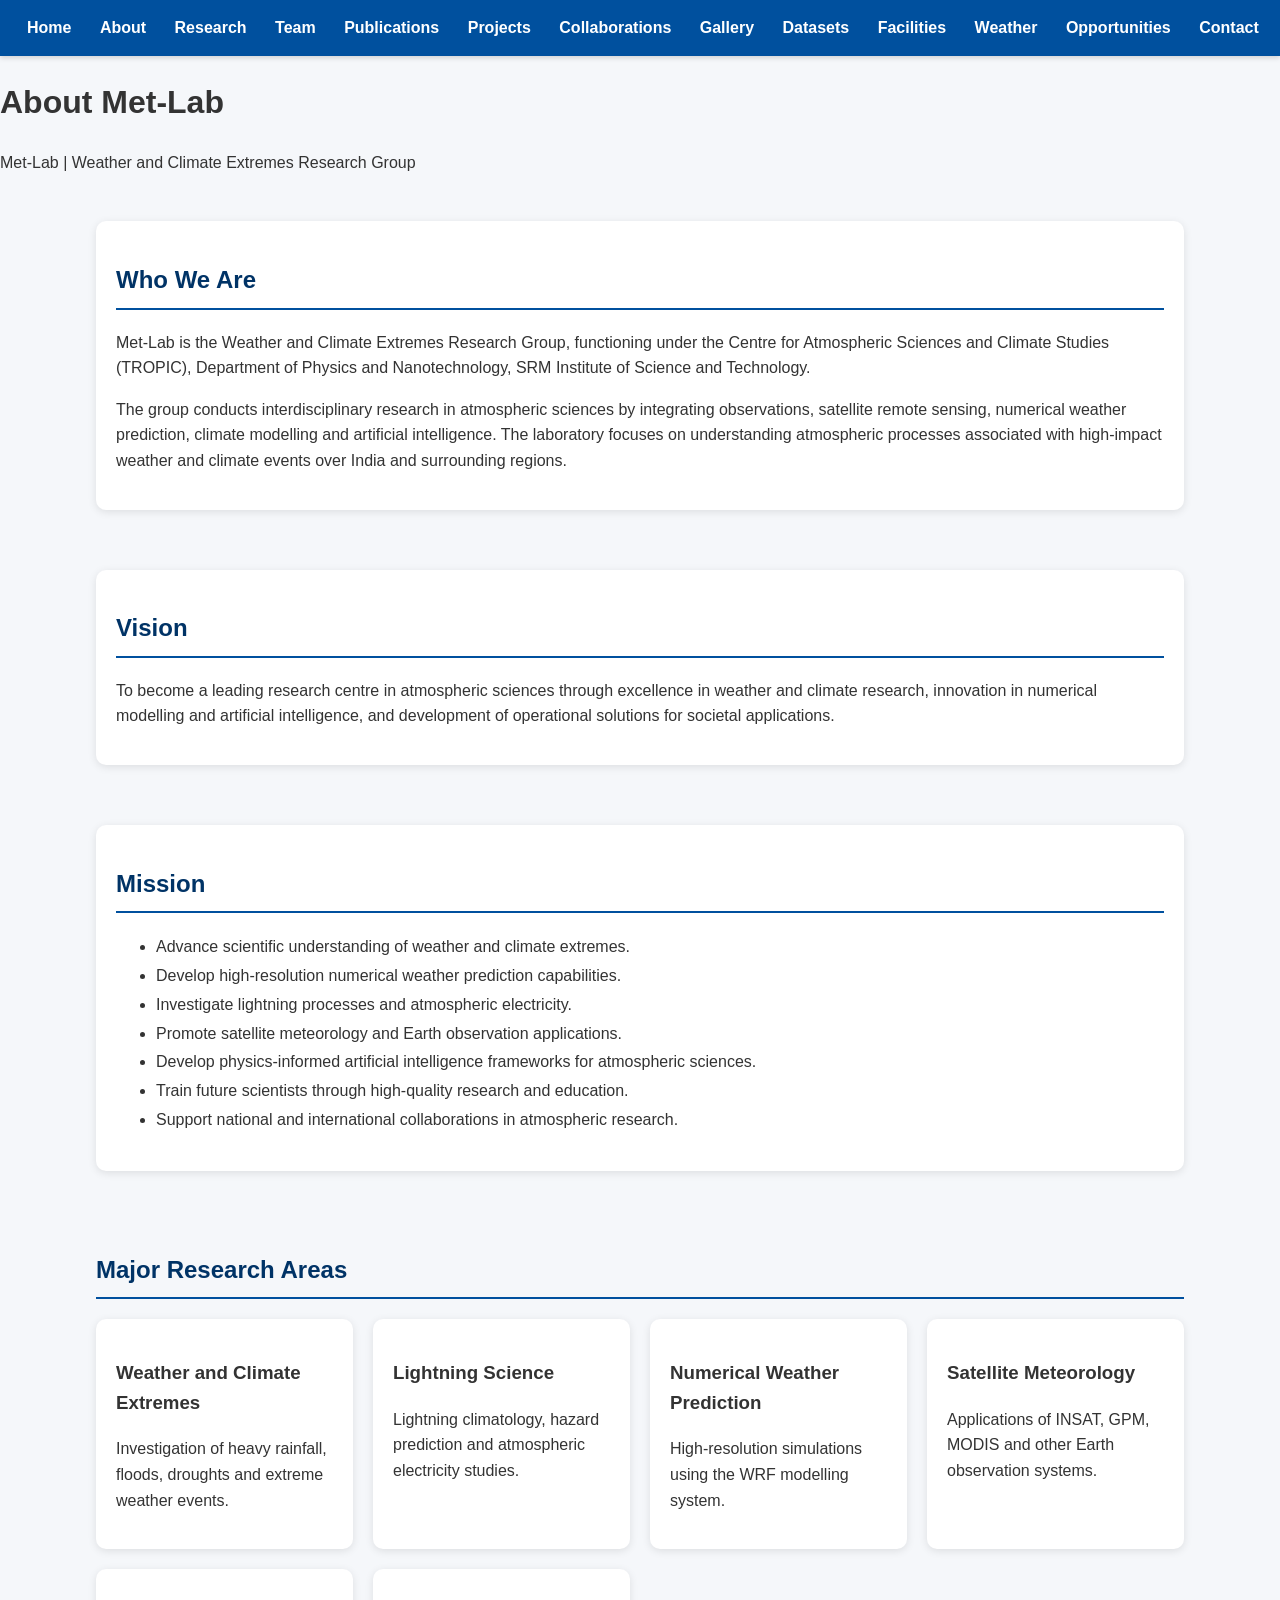
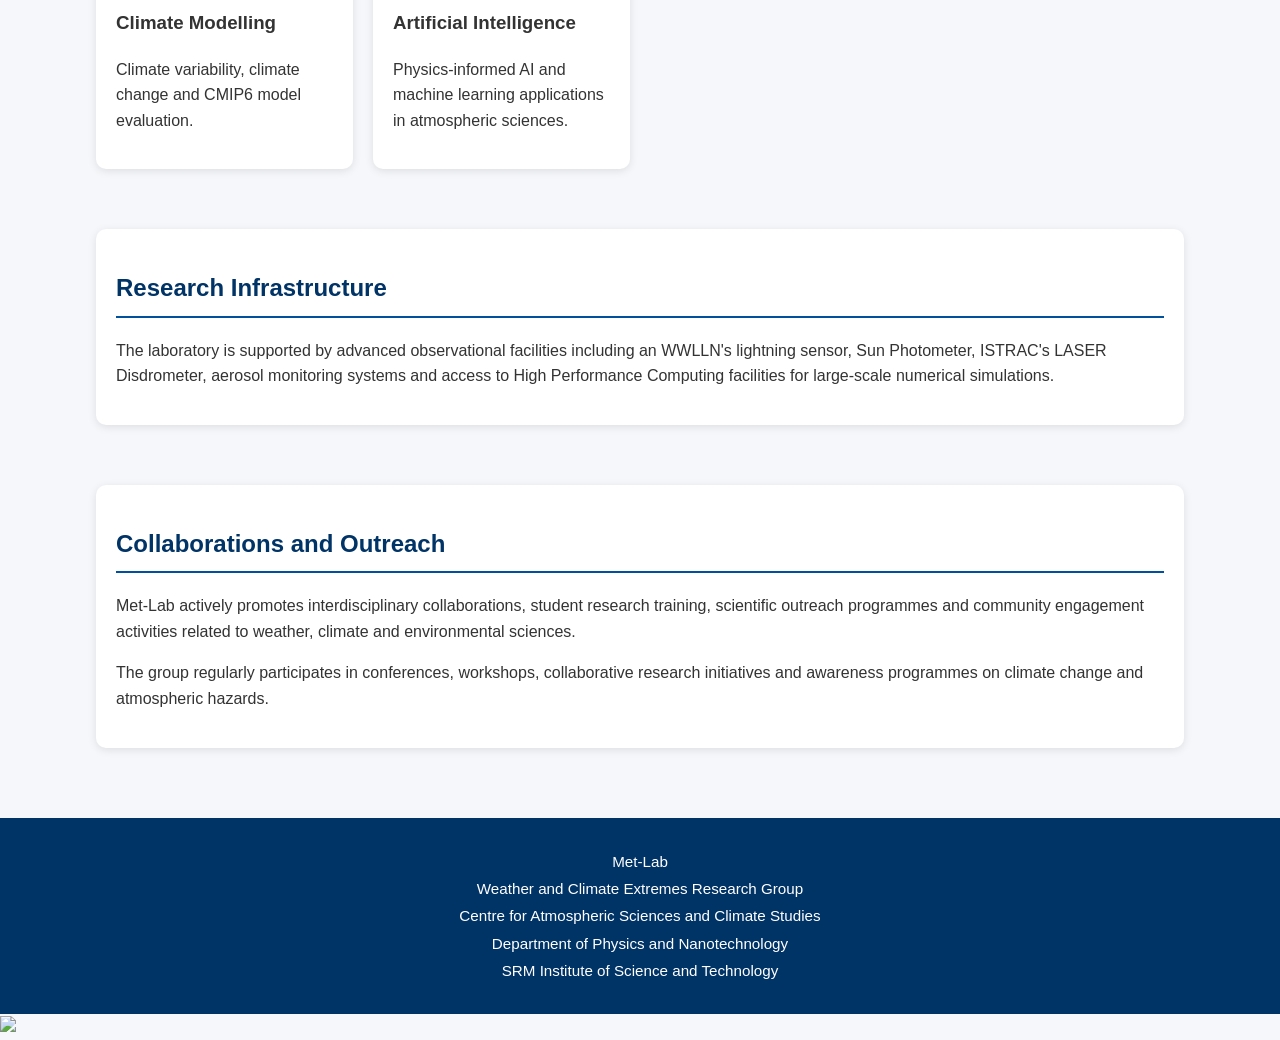
==== commit dc4ee8a0: "Update about.html" ====
--- a/about.html
+++ b/about.html
@@ -196,8 +196,10 @@
 SRM Institute of Science and Technology
 
 </footer>
-
+<a href="https://visitorbadge.io/status?path=https%3A%2F%2FMet-Lab.github.io"><img src="https://api.visitorbadge.io/api/visitors?path=https%3A%2F%2FMet-Lab.github.io&label=VISITORS&countColor=%23263759" /></a>
 </body>
 
 </html>
 
+
+
